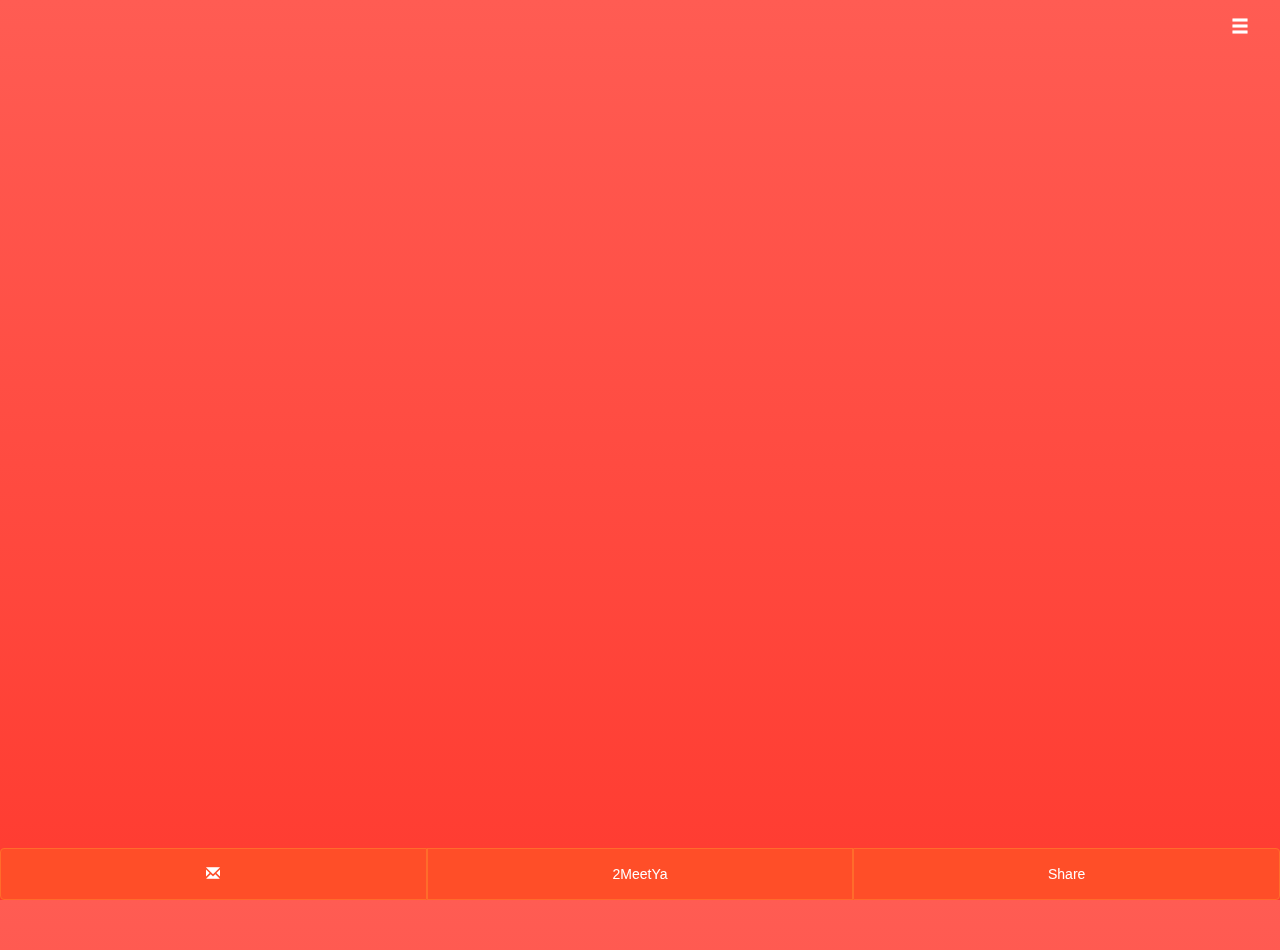
==== app.html @ 47de770f "More screens" ====
<!DOCTYPE html>
<html lang="en">
  <head>
    <meta charset="utf-8">
    <meta http-equiv="X-UA-Compatible" content="IE=edge">
    <meta name="viewport" content="width=device-width, initial-scale=1">
    <!-- The above 3 meta tags *must* come first in the head; any other head content must come *after* these tags -->
    <title>Bootstrap 101 Template</title>

    <!-- Bootstrap -->
    <link href="css/bootstrap.min.css" rel="stylesheet">
    <link href="css/bootstrap-switch.min.css" rel="stylesheet">
    <link href="css/style.css" rel="stylesheet">

    <!-- HTML5 shim and Respond.js for IE8 support of HTML5 elements and media queries -->
    <!-- WARNING: Respond.js doesn't work if you view the page via file:// -->
    <!--[if lt IE 9]>
      <script src="https://oss.maxcdn.com/html5shiv/3.7.2/html5shiv.min.js"></script>
      <script src="https://oss.maxcdn.com/respond/1.4.2/respond.min.js"></script>
    <![endif]-->
  </head>
  <body class="text-center">
      
      <nav class="navbar navbar-default">
          <div class="container-fluid">
            <div class="navbar-header">
              <a class="navbar-brand" href="#">
                <span class="glyphicon glyphicon-menu-hamburger" aria-hidden="true"></span>
              </a>
            </div>
          </div>
        </nav>
      
        <div id="map-screen-1"></div><!--map-screen-1-->
      
        <div id="map-screen-2" class="text-center center">
          <img src="img/security.png">
            
          <h3>Want to share your location?</h3>
          <input type="checkbox" checked>
        </div><!--map-screen-2-->
        
        <iframe class="map" src="https://www.google.com/maps/embed?pb=!1m18!1m12!1m3!1d3388.773187529151!2d-116.61936889999998!3d31.858386699999993!2m3!1f0!2f0!3f0!3m2!1i1024!2i768!4f13.1!3m3!1m2!1s0x80d8926f79568109%3A0x9427e4ed2fb26c2!2sRiviera!5e0!3m2!1ses!2smx!4v1442034429650" width="100%" height="100%" frameborder="0" style="border:0" allowfullscreen></iframe>
      
        <div id="bottom-btn" class="btn-group btn-group-justified navbar-fixed-bottom" role="group" aria-label="...">
          <div class="btn-group" role="group">
            <button type="button" class="btn btn-default"><span class="glyphicon glyphicon-envelope" aria-hidden="true"></span></button>
          </div>
          <div class="btn-group" role="group">
            <button type="button" class="btn btn-default">2MeetYa</button>
          </div>
          <div class="btn-group" role="group">
            <button type="button" class="btn btn-default">Share</button>
          </div>
        </div>
      
    <!-- jQuery (necessary for Bootstrap's JavaScript plugins) -->
    <script src="https://ajax.googleapis.com/ajax/libs/jquery/1.11.3/jquery.min.js"></script>
    <!-- Include all compiled plugins (below), or include individual files as needed -->
    <script src="js/bootstrap.min.js"></script>
    <script src="js/bootstrap-switch.js"></script>
      
    <script>
    $("#map-screen-1").hide(); 
    $("#map-screen-2").hide(); 
        
    $(function(argument) {
      $('[type="checkbox"]').bootstrapSwitch();
    })
    </script>
  </body>
</html>
---- css/style.css ----
html, body {
    min-height:100%;
}

body {
    /* Permalink - use to edit and share this gradient: http://colorzilla.com/gradient-editor/#ff5c53+0,ff3b30+100 */
background: rgb(255,92,83); /* Old browsers */
background: -moz-linear-gradient(top,  rgba(255,92,83,1) 0%, rgba(255,59,48,1) 100%); /* FF3.6+ */
background: -webkit-gradient(linear, left top, left bottom, color-stop(0%,rgba(255,92,83,1)), color-stop(100%,rgba(255,59,48,1))); /* Chrome,Safari4+ */
background: -webkit-linear-gradient(top,  rgba(255,92,83,1) 0%,rgba(255,59,48,1) 100%); /* Chrome10+,Safari5.1+ */
background: -o-linear-gradient(top,  rgba(255,92,83,1) 0%,rgba(255,59,48,1) 100%); /* Opera 11.10+ */
background: -ms-linear-gradient(top,  rgba(255,92,83,1) 0%,rgba(255,59,48,1) 100%); /* IE10+ */
background: linear-gradient(to bottom,  rgba(255,92,83,1) 0%,rgba(255,59,48,1) 100%); /* W3C */
filter: progid:DXImageTransform.Microsoft.gradient( startColorstr='#ff5c53', endColorstr='#ff3b30',GradientType=0 ); /* IE6-9 */
}

.center-vertical {
  position:relative;
    top:50%;
    -webkit-transform:translateY(-50%);
    -ms-transform:translateY(-50%);
    transform:translateY(-50%);
    vertical-align:top;
}

.full-height { height:100%; }

.separation-40 { height:40px; display: block; }

/* BOOTSTRAP CHANGES */
.btn {
    width:100%;
}
.btn-default {
    background-color:#ff4e28;
    border-color: #ff6c2b;
    color:#fff;
}
.btn-default:hover,
.btn-default:active,
.btn-default:visited {
    border-color: #ff6c2b;
    background-color:#ff6c2b;
    color:#fff;
}

.navbar-default {
    background-color: transparent;
    border-color: transparent;
}

.navbar-brand,
.navbar-header {
    float:right !important;
}

.navbar-default .navbar-brand {
    color:#fff;
}

.btn-group .btn{
    padding-top: 15px;
    padding-bottom: 15px;
}
/* SCREEN 1. WELCOME SCREEN */

#welcome-img {width:70%}

/* SCREEN 2. MAP */
.map {
    position:absolute;
    top: 50px;
    right:0;
    left:0;
    bottom: 0;
    z-index: -10;
}

#map-screen-1 {
    background-color: rgba(27, 77, 123, 0.4);
    background: rgba(27, 77, 123, 0.4);
    
    background-image: url(img/meeting-ya.png);
    background-position: center center;
    background-repeat: no-repeat;
    
    position:absolute;
    top: 50px;
    right:0;
    left:0;
    bottom: 0;
    z-index: -1;
}

#map-screen-2 {
    background-color: rgba(27, 77, 123, 0.8);
    background: rgba(27, 77, 123, 0.8);
    
    position:absolute;
    top: 50px;
    right:0;
    left:0;
    bottom: 0;
    z-index: -1;
}

#map-screen-2 h3 {
    color: #fff;
}
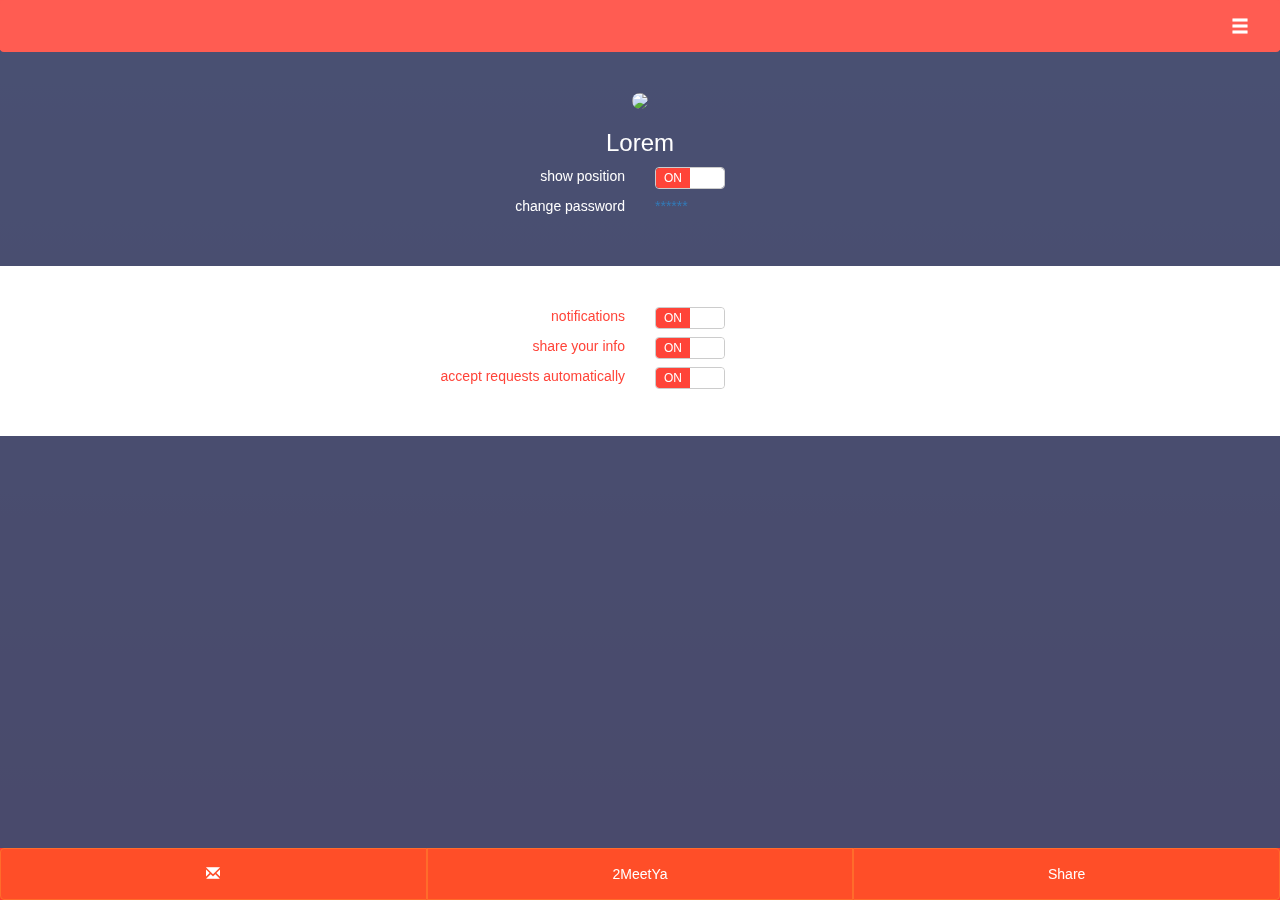
==== commit da752a38: "windows" ====
--- a/app.html
+++ b/app.html
@@ -35,10 +35,79 @@
       
         <div id="map-screen-2" class="text-center center">
           <img src="img/security.png">
-            
           <h3>Want to share your location?</h3>
           <input type="checkbox" checked>
         </div><!--map-screen-2-->
+      
+        <!--  PROFILE -->
+        <div id="profile" class="text-center center">
+            
+            <div class="separation-40"></div>
+            
+          <img src="http://placehold.it/150x150" class="img-circle">
+            
+          <h3>Lorem</h3>  
+            
+          <div class="row">
+              <div class="col-xs-6 text-right">
+                <p>show position</p>
+              </div>
+              
+              <div class="col-xs-6 text-left">
+                <input id="switch-size" type="checkbox" checked data-size="mini">
+              </div>
+          </div><!--row-->
+            
+          <div class="row">
+              <div class="col-xs-6 text-right">
+                <p>change password</p>
+              </div>
+              
+              <div class="col-xs-6 text-left">
+                <a href="#">******</a>
+              </div>
+          </div><!--row-->
+      
+          <div class="separation-40"></div>
+            
+          <div class="white-bg">
+              
+          <div class="separation-40"></div>
+              
+          <div class="row">
+              <div class="col-xs-6 text-right">
+                <p>notifications</p>
+              </div>
+              
+              <div class="col-xs-6 text-left">
+                <input id="switch-size" type="checkbox" checked data-size="mini">
+              </div>
+          </div><!--row-->
+              
+          <div class="row">
+              <div class="col-xs-6 text-right">
+                <p>share your info</p>
+              </div>
+              
+              <div class="col-xs-6 text-left">
+                <input id="switch-size" type="checkbox" checked data-size="mini">
+              </div>
+          </div><!--row-->
+              
+          <div class="row">
+              <div class="col-xs-6 text-right">
+                <p>accept requests automatically</p>
+              </div>
+              
+              <div class="col-xs-6 text-left">
+                <input id="switch-size" type="checkbox" checked data-size="mini">
+              </div>
+          </div><!--row-->
+              
+              <div class="separation-40"></div>
+              
+          </div><!--white-bg-->
+        </div><!--profile-->
         
         <iframe class="map" src="https://www.google.com/maps/embed?pb=!1m18!1m12!1m3!1d3388.773187529151!2d-116.61936889999998!3d31.858386699999993!2m3!1f0!2f0!3f0!3m2!1i1024!2i768!4f13.1!3m3!1m2!1s0x80d8926f79568109%3A0x9427e4ed2fb26c2!2sRiviera!5e0!3m2!1ses!2smx!4v1442034429650" width="100%" height="100%" frameborder="0" style="border:0" allowfullscreen></iframe>
       
--- a/css/style.css
+++ b/css/style.css
@@ -45,7 +45,7 @@
 }
 
 .navbar-default {
-    background-color: transparent;
+    background-color: #ff5c52;
     border-color: transparent;
 }
 
@@ -62,6 +62,15 @@
     padding-top: 15px;
     padding-bottom: 15px;
 }
+
+.bootstrap-switch .bootstrap-switch-handle-off.bootstrap-switch-primary, .bootstrap-switch .bootstrap-switch-handle-on.bootstrap-switch-primary {
+    background-color: #ff4439;
+}
+
+.white-bg {
+    background-color: #fff;
+    color: #ff4439;
+}
 /* SCREEN 1. WELCOME SCREEN */
 
 #welcome-img {width:70%}
@@ -69,11 +78,12 @@
 /* SCREEN 2. MAP */
 .map {
     position:absolute;
-    top: 50px;
+    top: 0;
     right:0;
     left:0;
     bottom: 0;
     z-index: -10;
+    overflow: hidden;
 }
 
 #map-screen-1 {
@@ -88,22 +98,34 @@
     top: 50px;
     right:0;
     left:0;
-    bottom: 0;
+    bottom: 52px;
     z-index: -1;
 }
 
 #map-screen-2 {
     background-color: rgba(27, 77, 123, 0.8);
     background: rgba(27, 77, 123, 0.8);
+    color: #fff;
     
     position:absolute;
     top: 50px;
     right:0;
     left:0;
-    bottom: 0;
+    bottom: 52px;
     z-index: -1;
 }
 
-#map-screen-2 h3 {
+#profile {
+    background-color: rgba(27, 77, 123, 0.8);
+    background: rgba(27, 77, 123, 0.8);
     color: #fff;
+    
+    position:absolute;
+    top: 50px;
+    right:0;
+    left:0;
+    bottom: 52px;
+    z-index: -1;
+    
+    overflow: scroll;
 }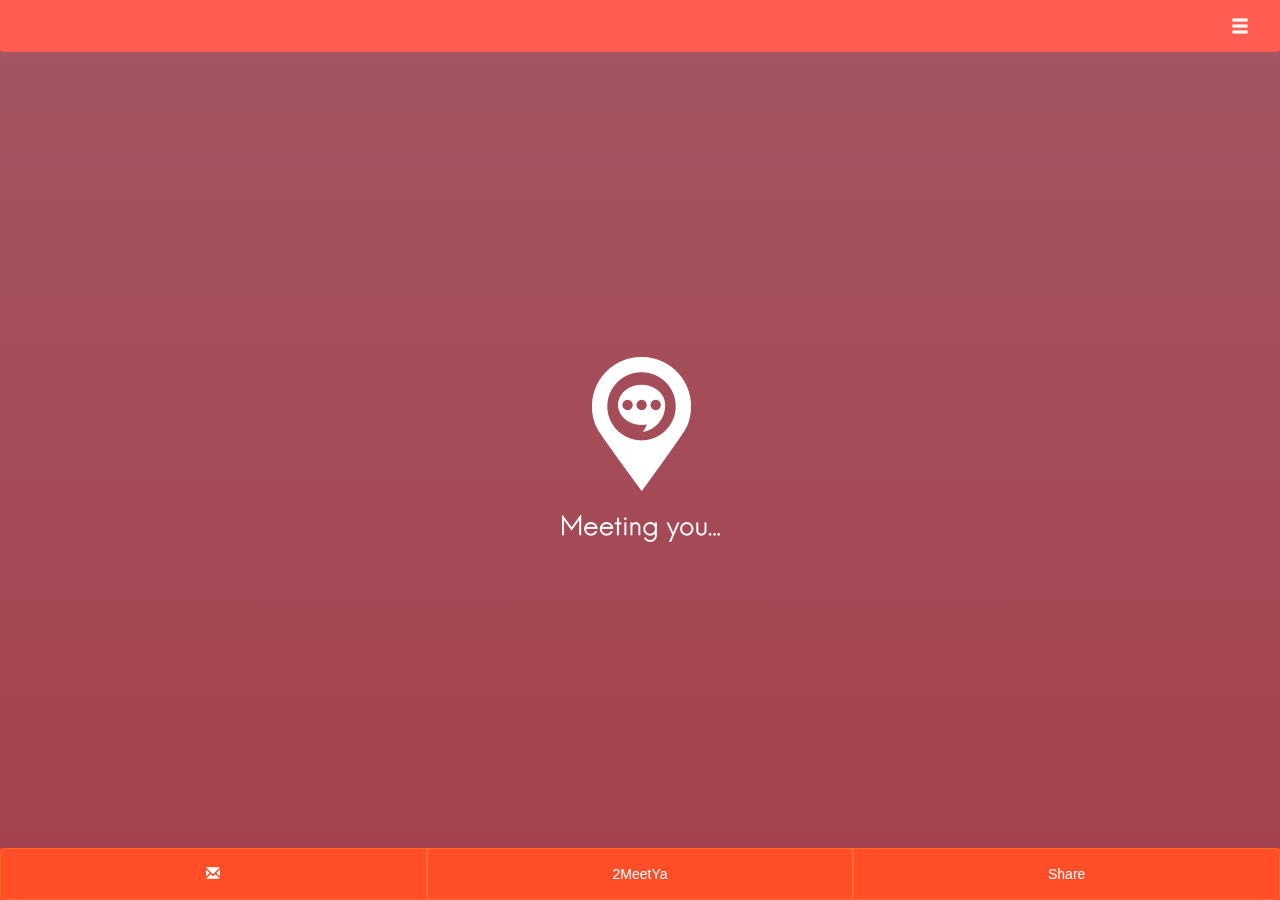
==== commit 651fc684: "Primeras pantallas" ====
--- a/app.html
+++ b/app.html
@@ -34,15 +34,25 @@
         <div id="map-screen-1"></div><!--map-screen-1-->
       
         <div id="map-screen-2" class="text-center center">
+            
+            <div class="separation-40"></div>
+            
           <img src="img/security.png">
           <h3>Want to share your location?</h3>
           <input type="checkbox" checked>
+          
+          <div class="separation-40"></div>    
+            
+          <a href="#" id="location-ok">ready</a>
+            
         </div><!--map-screen-2-->
       
         <!--  PROFILE -->
-        <div id="profile" class="text-center center">
+        <div id="profile" class="text-center">
             
             <div class="separation-40"></div>
+            
+            <a class="close" id="close-profile" href="#">[x]</a>
             
           <img src="http://placehold.it/150x150" class="img-circle">
             
@@ -130,8 +140,25 @@
     <script src="js/bootstrap-switch.js"></script>
       
     <script>
-    $("#map-screen-1").hide(); 
-    $("#map-screen-2").hide(); 
+    $("#map-screen-2").hide();
+    $("#profile").hide();
+        
+    $("#map-screen-1").click( function() {
+        $("#map-screen-1").hide();
+        $("#map-screen-2").show();
+    });
+        
+    $("#location-ok").click( function() {
+        $("#map-screen-2").hide();
+    });
+        
+    $(".navbar-brand").click(function() {
+        $("#profile").show();
+    });
+        
+    $("#close-profile").click(function() {
+        $("#profile").hide();
+    });
         
     $(function(argument) {
       $('[type="checkbox"]').bootstrapSwitch();
--- a/css/style.css
+++ b/css/style.css
@@ -71,6 +71,14 @@
     background-color: #fff;
     color: #ff4439;
 }
+
+a {
+    color:#fff;
+}
+
+a:hover {
+    color:#fff;
+}
 /* SCREEN 1. WELCOME SCREEN */
 
 #welcome-img {width:70%}
@@ -128,4 +136,10 @@
     z-index: -1;
     
     overflow: scroll;
+}
+
+.close {
+    float:left;
+    color:#fff;
+    margin-left: 10px;
 }